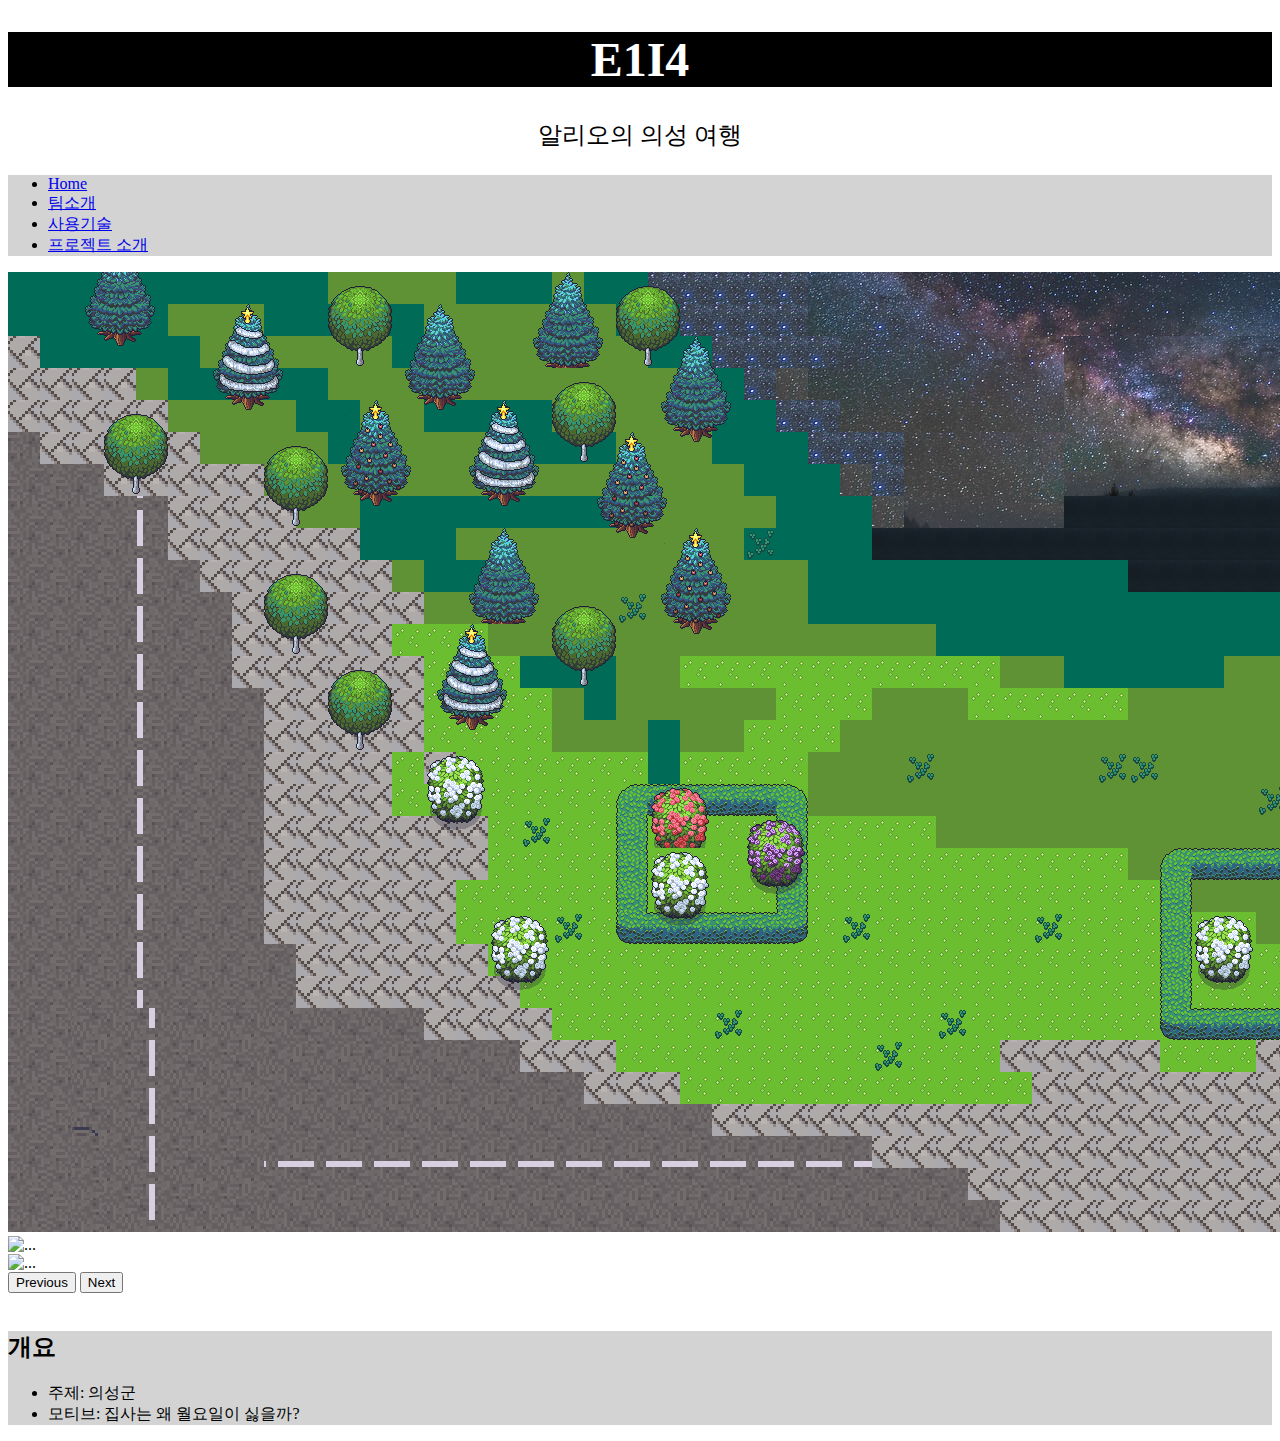
==== index.html @ e84ea36a "Update index.html" ====
<!DOCTYPE html>
<html lang="en">
<head>
    <meta charset="UTF-8">
    <meta http-equiv="X-UA-Compatible" content="IE=edge">
    <meta name="viewport" content="width=device-width, initial-scale=1.0">
    <title>Document</title>
    <link href="https://cdn.jsdelivr.net/npm/bootstrap@5.2.3/dist/css/bootstrap.min.css" rel="stylesheet" integrity="sha384-rbsA2VBKQhggwzxH7pPCaAqO46MgnOM80zW1RWuH61DGLwZJEdK2Kadq2F9CUG65" crossorigin="anonymous">
    <script src="https://cdn.jsdelivr.net/npm/bootstrap@5.2.3/dist/js/bootstrap.bundle.min.js" integrity="sha384-kenU1KFdBIe4zVF0s0G1M5b4hcpxyD9F7jL+jjXkk+Q2h455rYXK/7HAuoJl+0I4" crossorigin="anonymous"></script>
    <style>
        .title{
            background-color: black;
            font-size: 3rem;
            color: white;
            text-align: center;
        }
        .subtitle{
            font-size: 1.5rem;
            text-align: center;
        }
        nav{
            text-align: center;
        }
        footer{
            background-color: lightgray;
        }
        ul{
          background-color: lightgray;
        }
    </style>
</head>
<body>
    <div>
        <h1 class="title">E1I4</h1>
        <p class="subtitle">알리오의 의성 여행</p>
    </div>

    <ul class="nav justify-content-center">
        <li class="nav-item">
          <a class="nav-link active" aria-current="page" href="index.html">Home</a>
        </li>
        <li class="nav-item">
          <a class="nav-link" href="t.html">팀소개</a>
        </li>
        <li class="nav-item">
          <a class="nav-link" href="tech.html">사용기술</a>
        </li>
        <li class="nav-item">
          <a class="nav-link" href="pd.html">프로젝트 소개</a>
        </li>
    </ul>

    <div id="carouselExampleFade" class="carousel slide carousel-fade" data-bs-ride="carousel">
        <div class="carousel-inner">
          <div class="carousel-item active">
            <img src="img/KakaoTalk_20221220_142738911.png" class="d-block w-100" alt="...">
          </div>
          <div class="carousel-item">
            <img src="..." class="d-block w-100" alt="...">
          </div>
          <div class="carousel-item">
            <img src="..." class="d-block w-100" alt="...">
          </div>
        </div>
        <button class="carousel-control-prev" type="button" data-bs-target="#carouselExampleFade" data-bs-slide="prev">
          <span class="carousel-control-prev-icon" aria-hidden="true"></span>
          <span class="visually-hidden">Previous</span>
        </button>
        <button class="carousel-control-next" type="button" data-bs-target="#carouselExampleFade" data-bs-slide="next">
          <span class="carousel-control-next-icon" aria-hidden="true"></span>
          <span class="visually-hidden">Next</span>
        </button>
      </div>
      <br>

      <footer>
        <h2>개요</h2>
        <ul>
            <li>주제: 의성군</li>
            <li>모티브: 집사는 왜 월요일이 싫을까?</li>
        </ul>
      </footer>
</body>
</html>
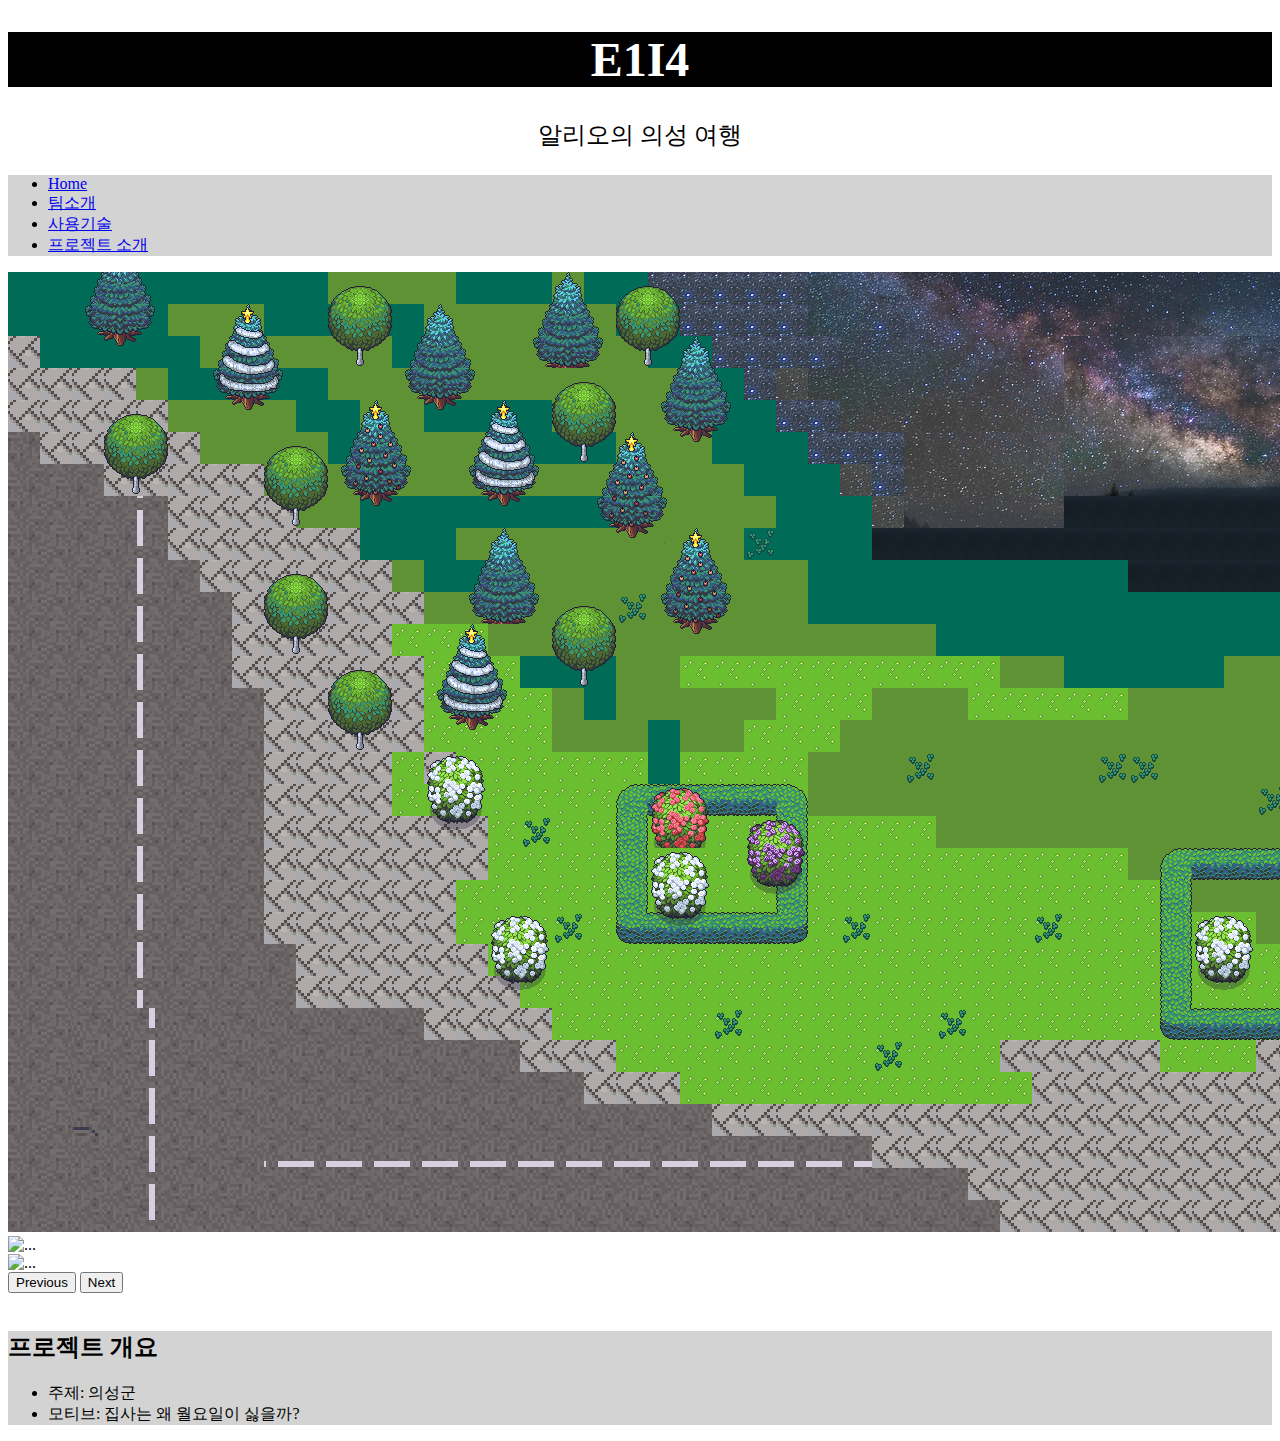
==== commit 4f3670bb: "Update index.html" ====
--- a/index.html
+++ b/index.html
@@ -74,7 +74,7 @@
       <br>
 
       <footer>
-        <h2>개요</h2>
+        <h2>프로젝트 개요</h2>
         <ul>
             <li>주제: 의성군</li>
             <li>모티브: 집사는 왜 월요일이 싫을까?</li>
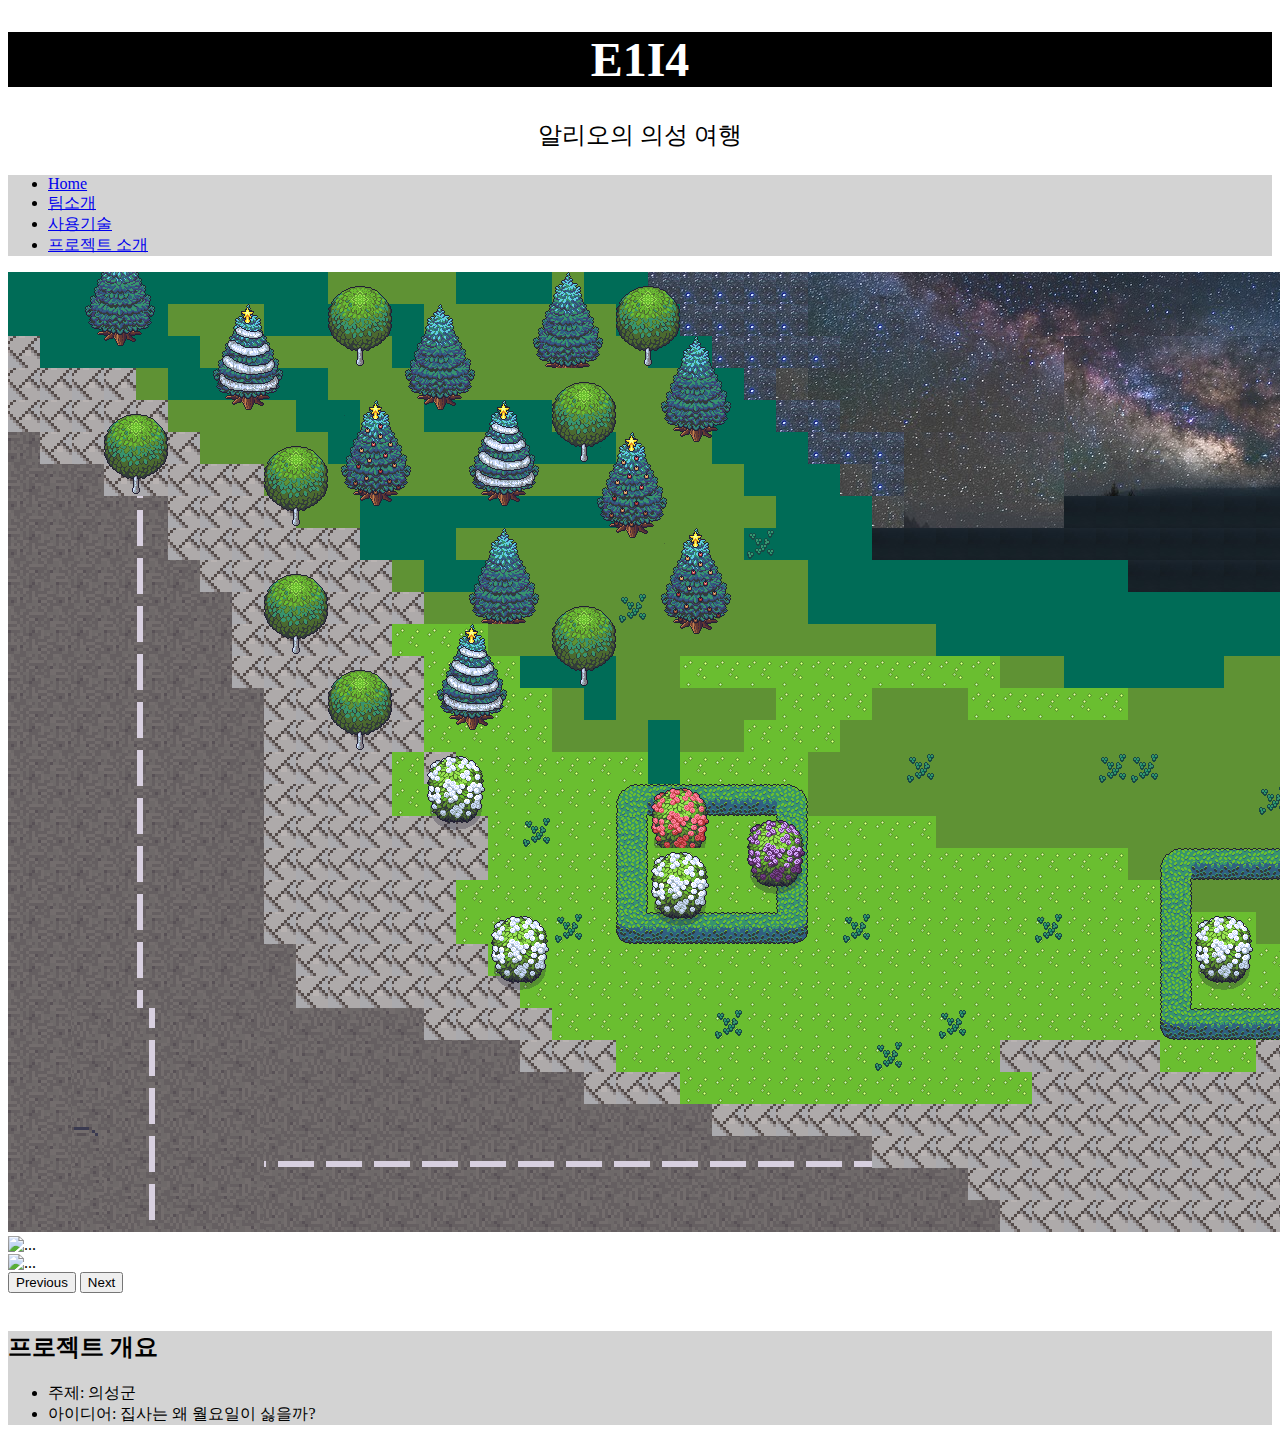
==== commit 37fb518c: "Update index.html" ====
--- a/index.html
+++ b/index.html
@@ -77,7 +77,7 @@
         <h2>프로젝트 개요</h2>
         <ul>
             <li>주제: 의성군</li>
-            <li>모티브: 집사는 왜 월요일이 싫을까?</li>
+            <li>아이디어: 집사는 왜 월요일이 싫을까?</li>
         </ul>
       </footer>
 </body>
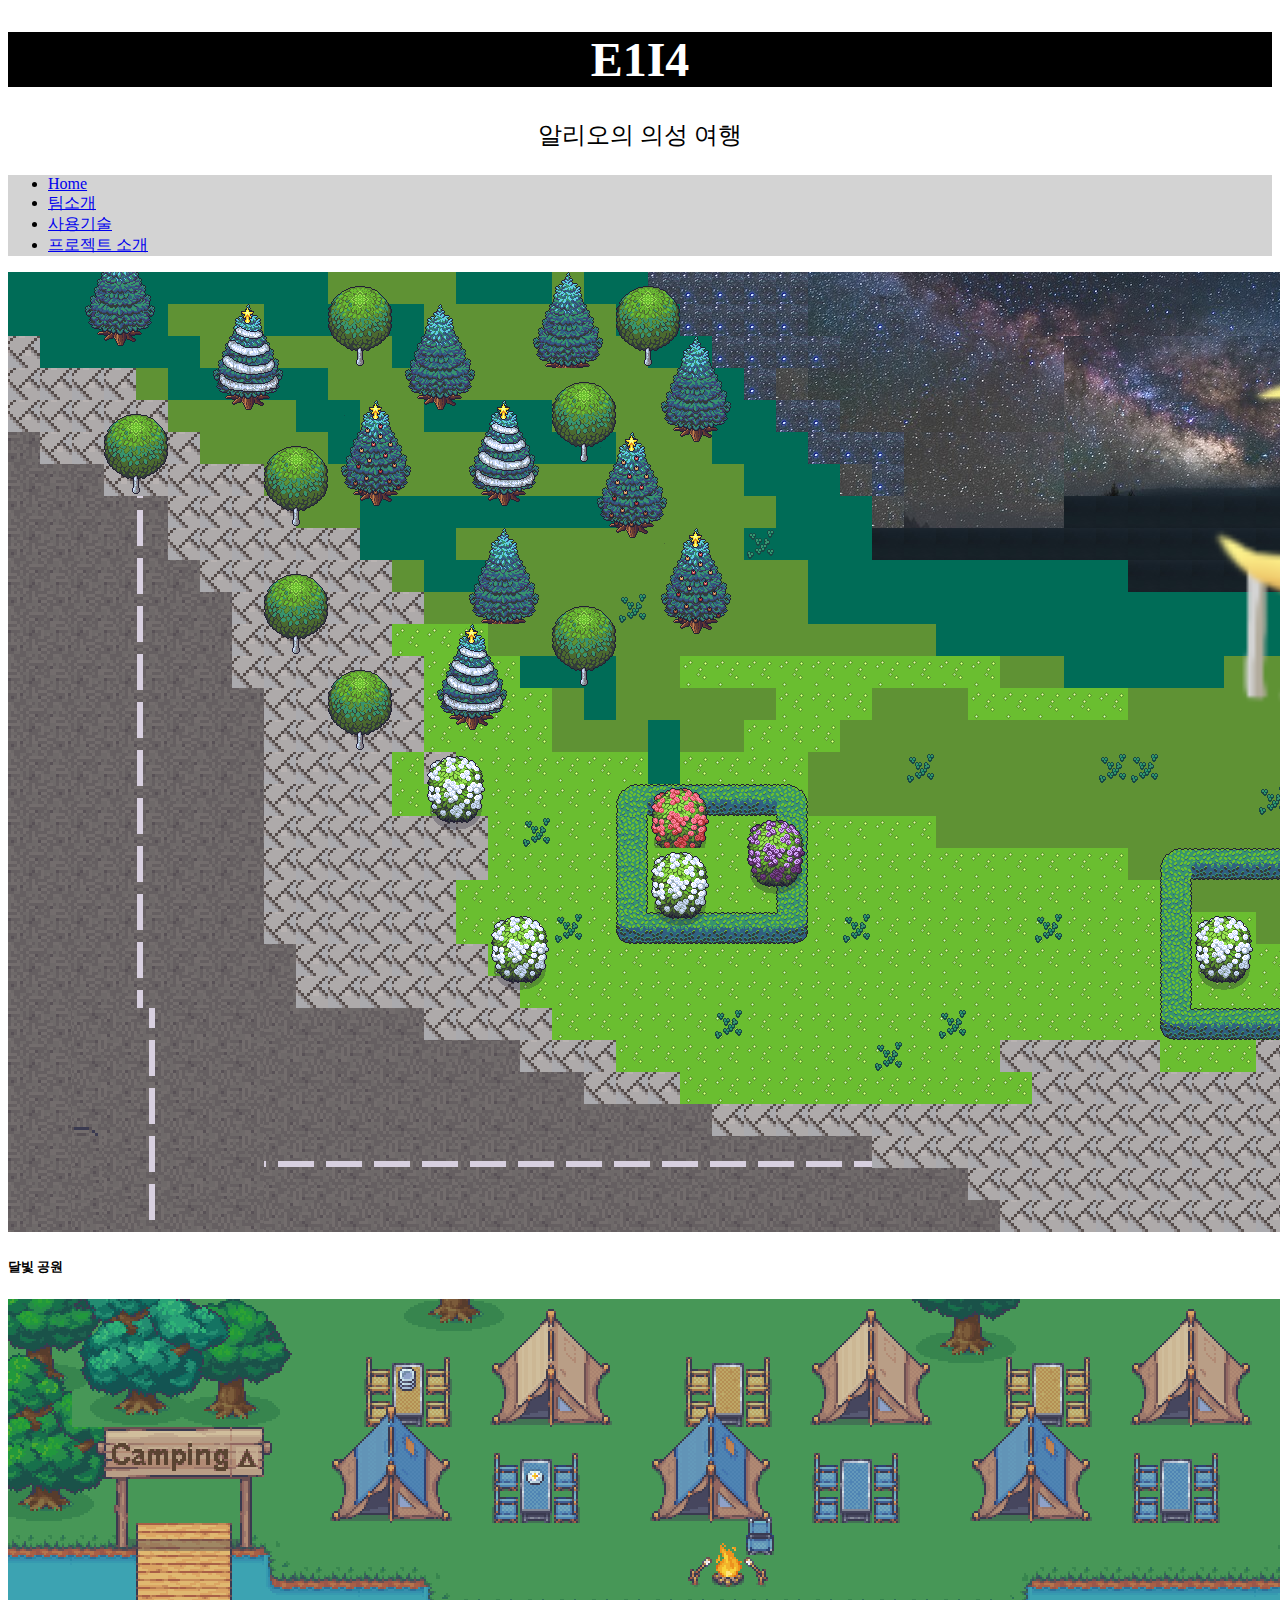
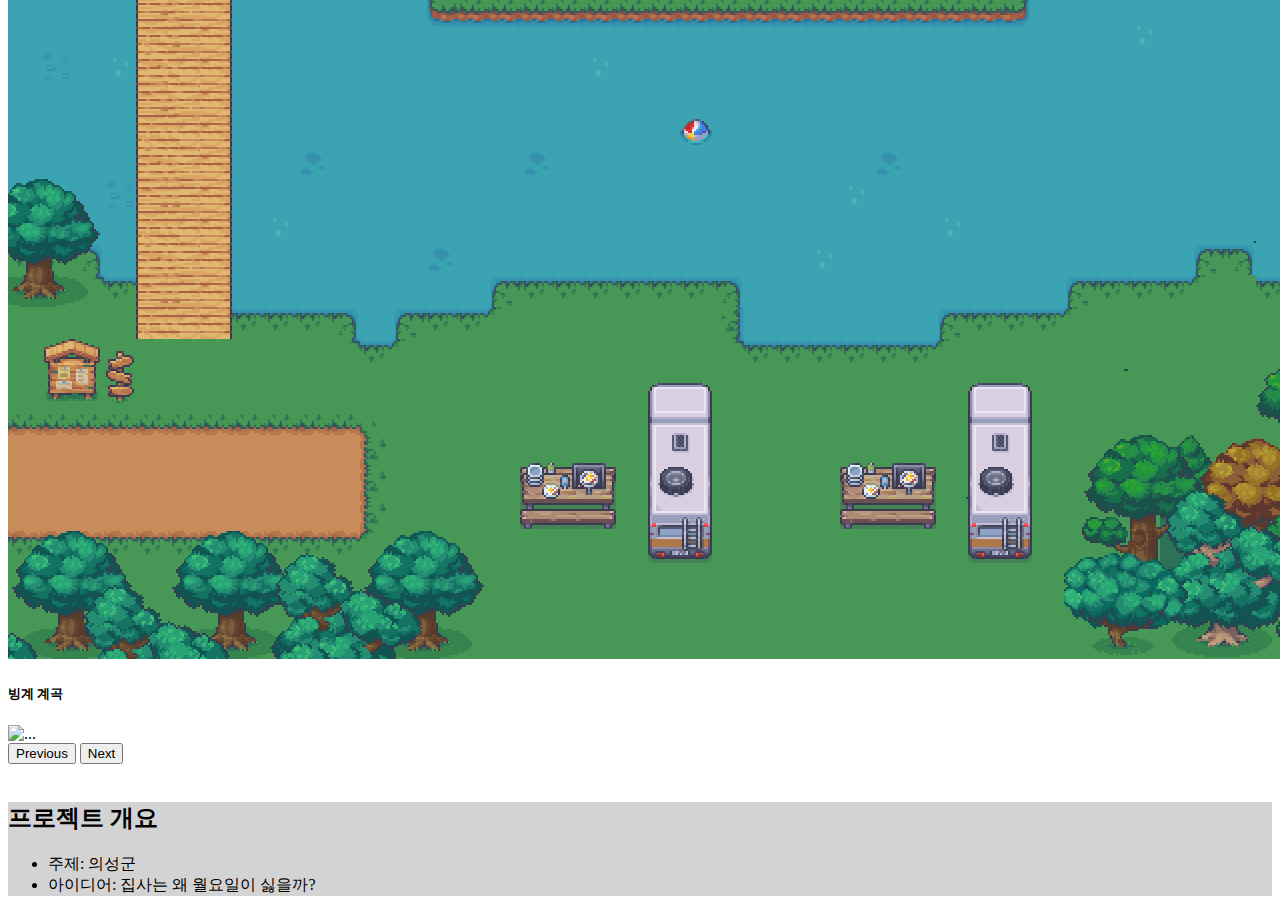
==== commit 68d628e8: "Update index.html" ====
--- a/index.html
+++ b/index.html
@@ -53,10 +53,16 @@
     <div id="carouselExampleFade" class="carousel slide carousel-fade" data-bs-ride="carousel">
         <div class="carousel-inner">
           <div class="carousel-item active">
-            <img src="img/KakaoTalk_20221220_142738911.png" class="d-block w-100" alt="...">
+            <img src="img/KakaoTalk_20221221_193700383.png" class="d-block w-100" alt="...">
+            <div class="carousel-caption d-none d-md-block">
+              <h5>달빛 공원</h5>
+            </div>
           </div>
           <div class="carousel-item">
-            <img src="..." class="d-block w-100" alt="...">
+            <img src="img/KakaoTalk_20221221_193721619.png" class="d-block w-100" alt="...">
+            <div class="carousel-caption d-none d-md-block">
+              <h5>빙계 계곡</h5>
+            </div>
           </div>
           <div class="carousel-item">
             <img src="..." class="d-block w-100" alt="...">
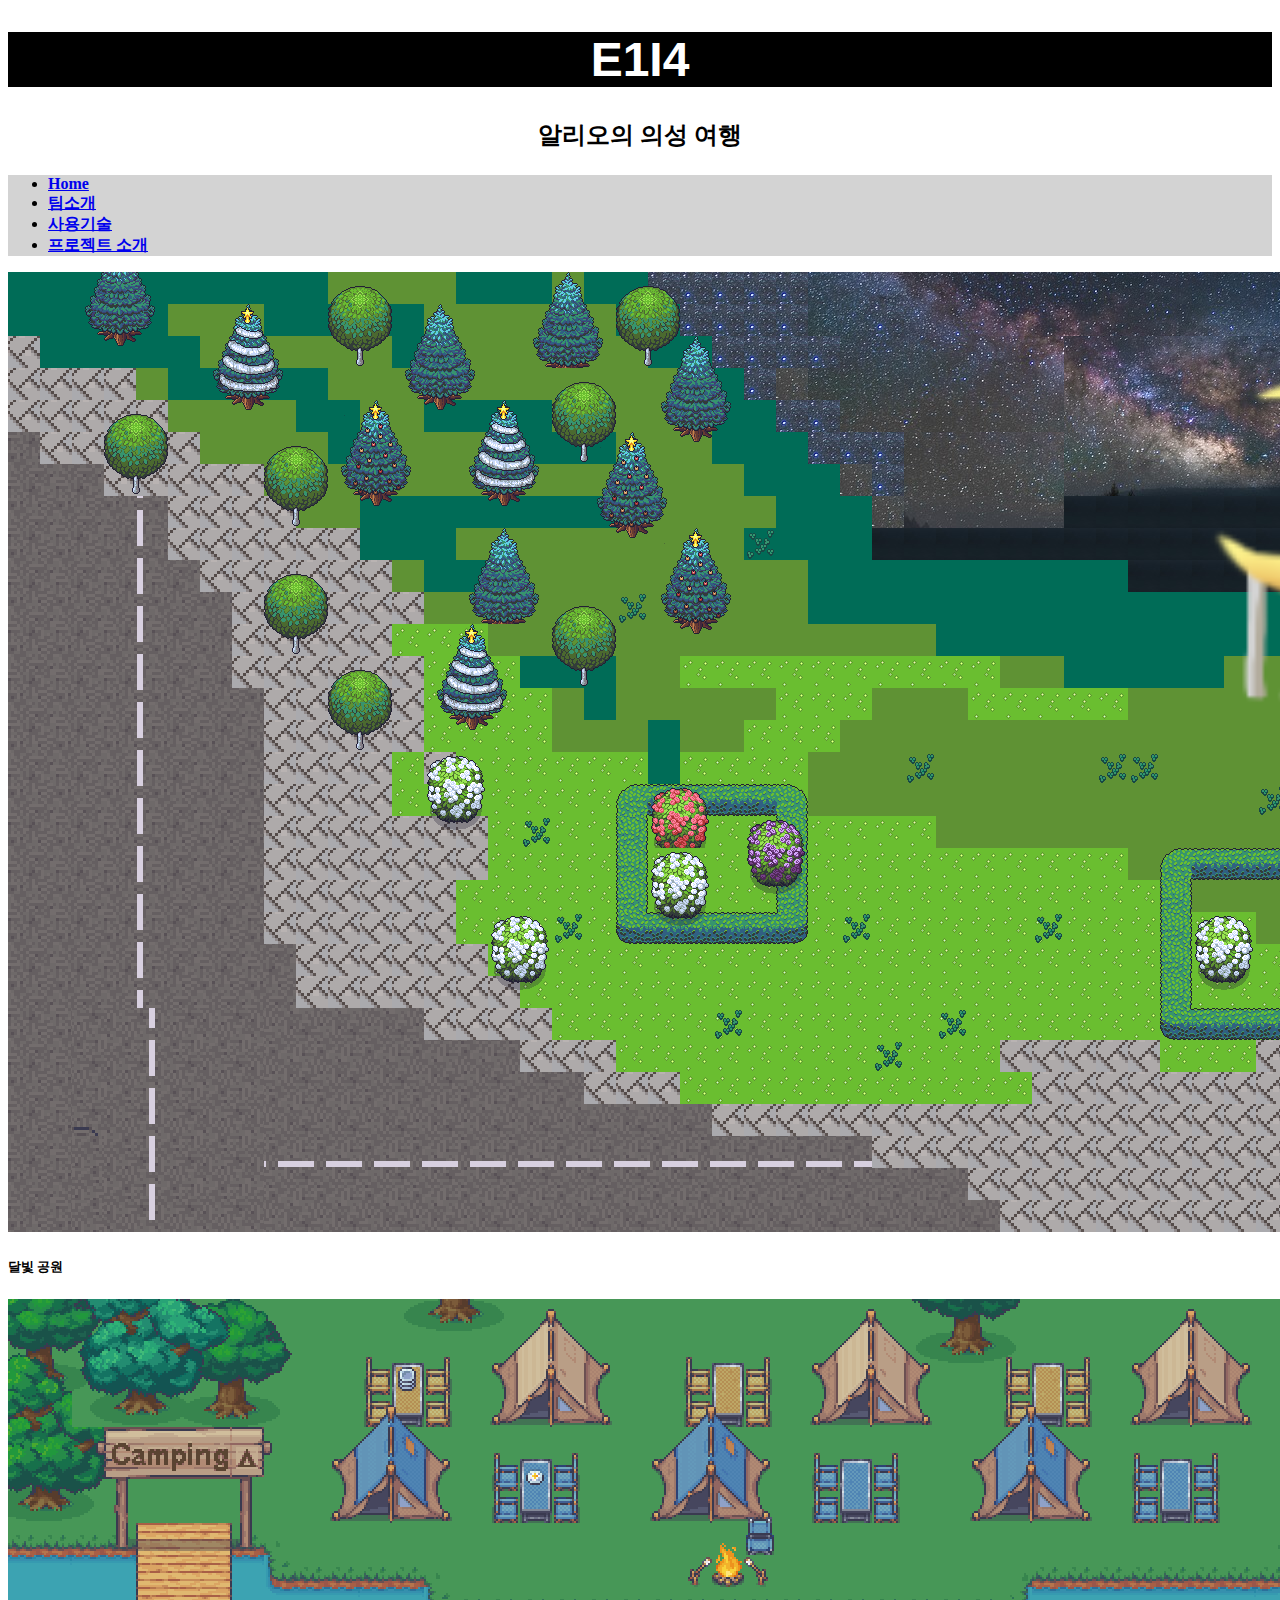
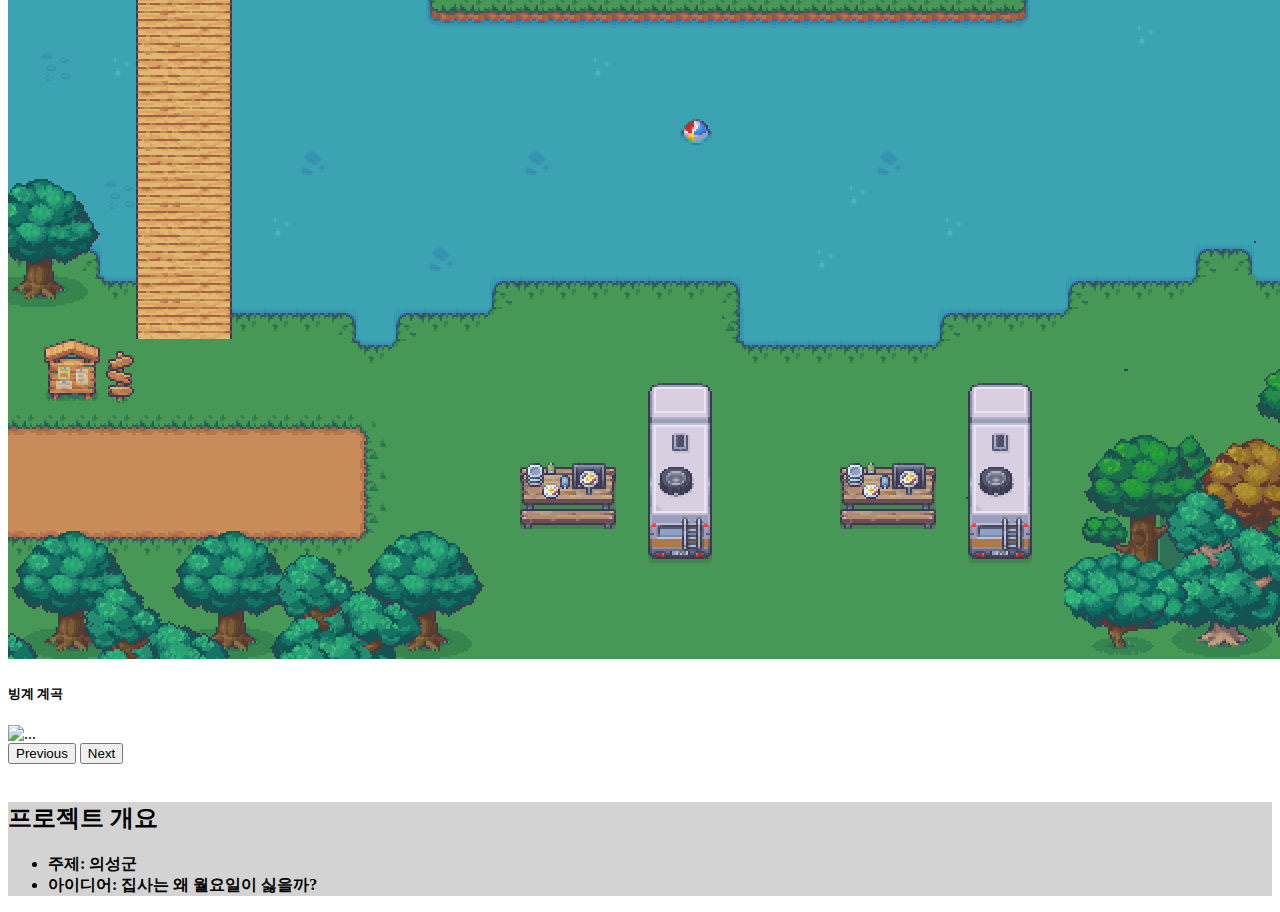
==== commit c9e8295c: "Update index.html" ====
--- a/index.html
+++ b/index.html
@@ -7,6 +7,7 @@
     <title>Document</title>
     <link href="https://cdn.jsdelivr.net/npm/bootstrap@5.2.3/dist/css/bootstrap.min.css" rel="stylesheet" integrity="sha384-rbsA2VBKQhggwzxH7pPCaAqO46MgnOM80zW1RWuH61DGLwZJEdK2Kadq2F9CUG65" crossorigin="anonymous">
     <script src="https://cdn.jsdelivr.net/npm/bootstrap@5.2.3/dist/js/bootstrap.bundle.min.js" integrity="sha384-kenU1KFdBIe4zVF0s0G1M5b4hcpxyD9F7jL+jjXkk+Q2h455rYXK/7HAuoJl+0I4" crossorigin="anonymous"></script>
+    <link rel="stylesheet" href="css/style.css">
     <style>
         .title{
             background-color: black;
@@ -80,10 +81,10 @@
       <br>
 
       <footer>
-        <h2>프로젝트 개요</h2>
+        <h2 class="produce">프로젝트 개요</h2>
         <ul>
-            <li>주제: 의성군</li>
-            <li>아이디어: 집사는 왜 월요일이 싫을까?</li>
+            <li class="subject">주제: 의성군</li>
+            <li class="idea">아이디어: 집사는 왜 월요일이 싫을까?</li>
         </ul>
       </footer>
 </body>
--- a/css/style.css
+++ b/css/style.css
@@ -0,0 +1,44 @@
+h1{
+    font-family: 'Alumni Sans Collegiate One', sans-serif;
+}
+
+.subtitle{
+    font-weight: 700;
+}
+
+h5{
+    font-weight: 800;
+}
+.title{
+    font-weight: 700;
+}
+.produce{
+    font-weight: 700;
+}
+.subject{
+    font-weight: 700;
+}
+.idea{
+    font-weight: 700;
+}
+.nav-link{
+    font-weight: 700;
+}
+.plan{
+    font-weight: 700;
+}
+.game{
+    font-weight: 700;
+}
+.card-title{
+    font-weight: 700;
+}
+.card-text{
+    font-weight: 700;
+}
+.tech{
+    font-weight: 700;
+}
+.tool{
+    font-weight: 700;
+}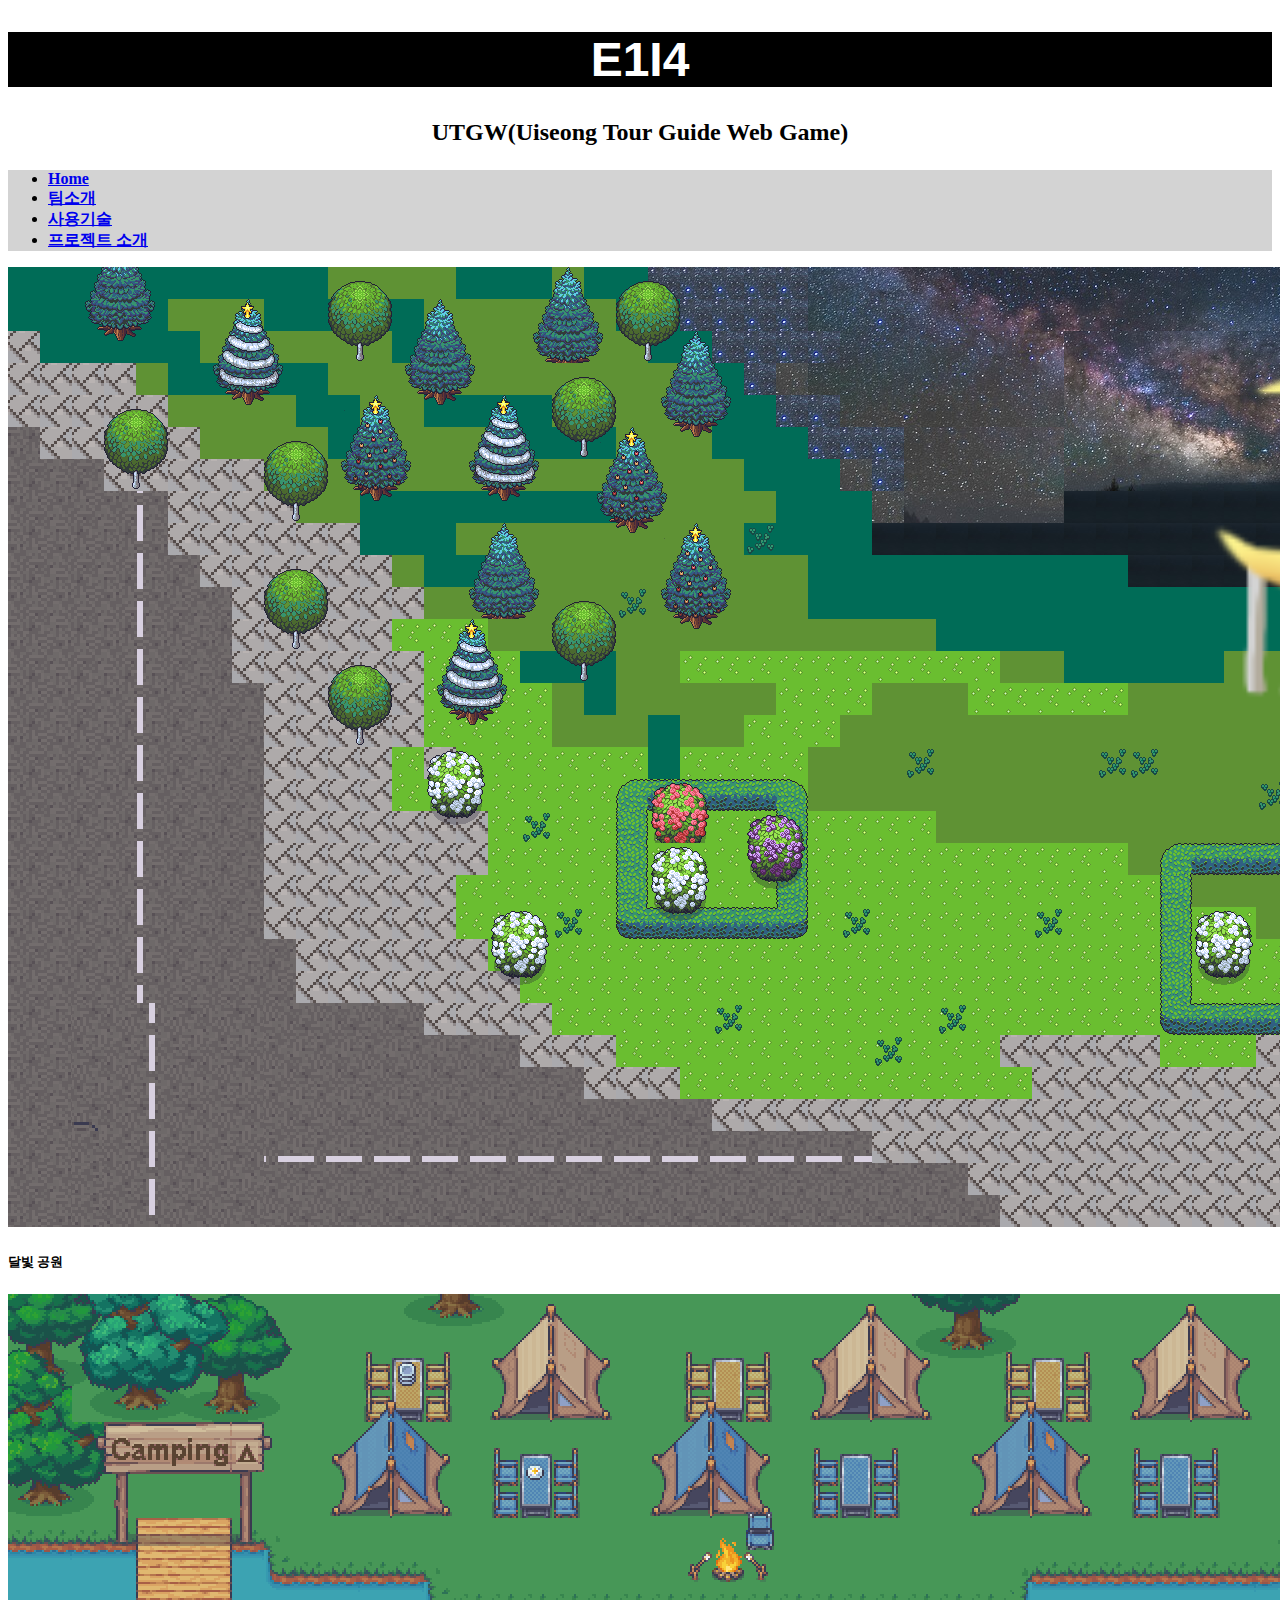
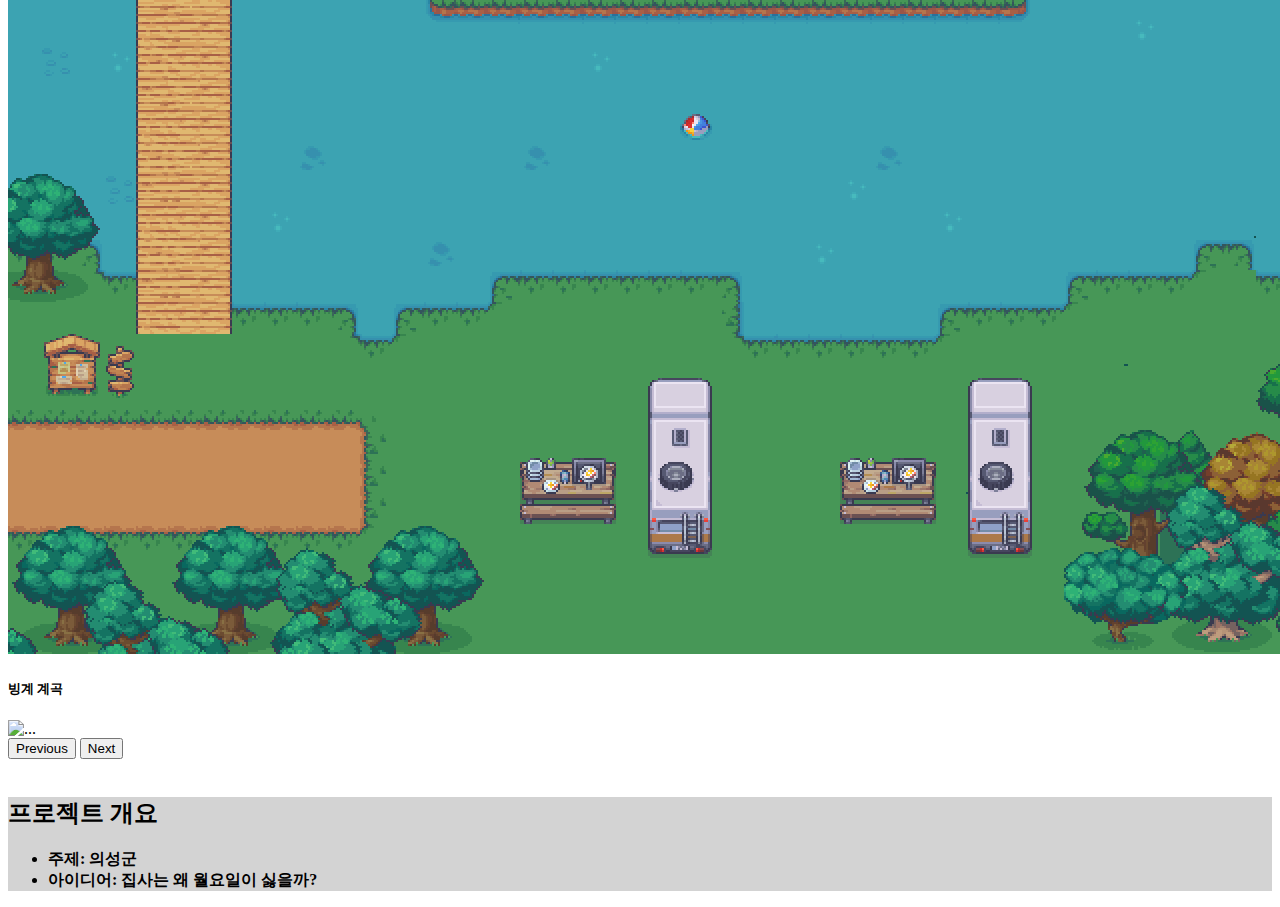
==== commit cab852d5: "Update index.html" ====
--- a/index.html
+++ b/index.html
@@ -28,12 +28,15 @@
         ul{
           background-color: lightgray;
         }
+        .t1{
+          color: black;
+        }
     </style>
 </head>
 <body>
     <div>
         <h1 class="title">E1I4</h1>
-        <p class="subtitle">알리오의 의성 여행</p>
+        <p class="subtitle">UTGW(Uiseong Tour Guide Web Game)</p>
     </div>
 
     <ul class="nav justify-content-center">
@@ -56,13 +59,13 @@
           <div class="carousel-item active">
             <img src="img/KakaoTalk_20221221_193700383.png" class="d-block w-100" alt="...">
             <div class="carousel-caption d-none d-md-block">
-              <h5>달빛 공원</h5>
+              <h5 class="t1">달빛 공원</h5>
             </div>
           </div>
           <div class="carousel-item">
             <img src="img/KakaoTalk_20221221_193721619.png" class="d-block w-100" alt="...">
             <div class="carousel-caption d-none d-md-block">
-              <h5>빙계 계곡</h5>
+              <h5 class="t1">빙계 계곡</h5>
             </div>
           </div>
           <div class="carousel-item">
--- a/css/style.css
+++ b/css/style.css
@@ -41,4 +41,10 @@
 }
 .tool{
     font-weight: 700;
-}+}
+.accordion-body{
+    font-weight: 700;
+}
+.accordion-button{
+    font-weight: 700;
+}
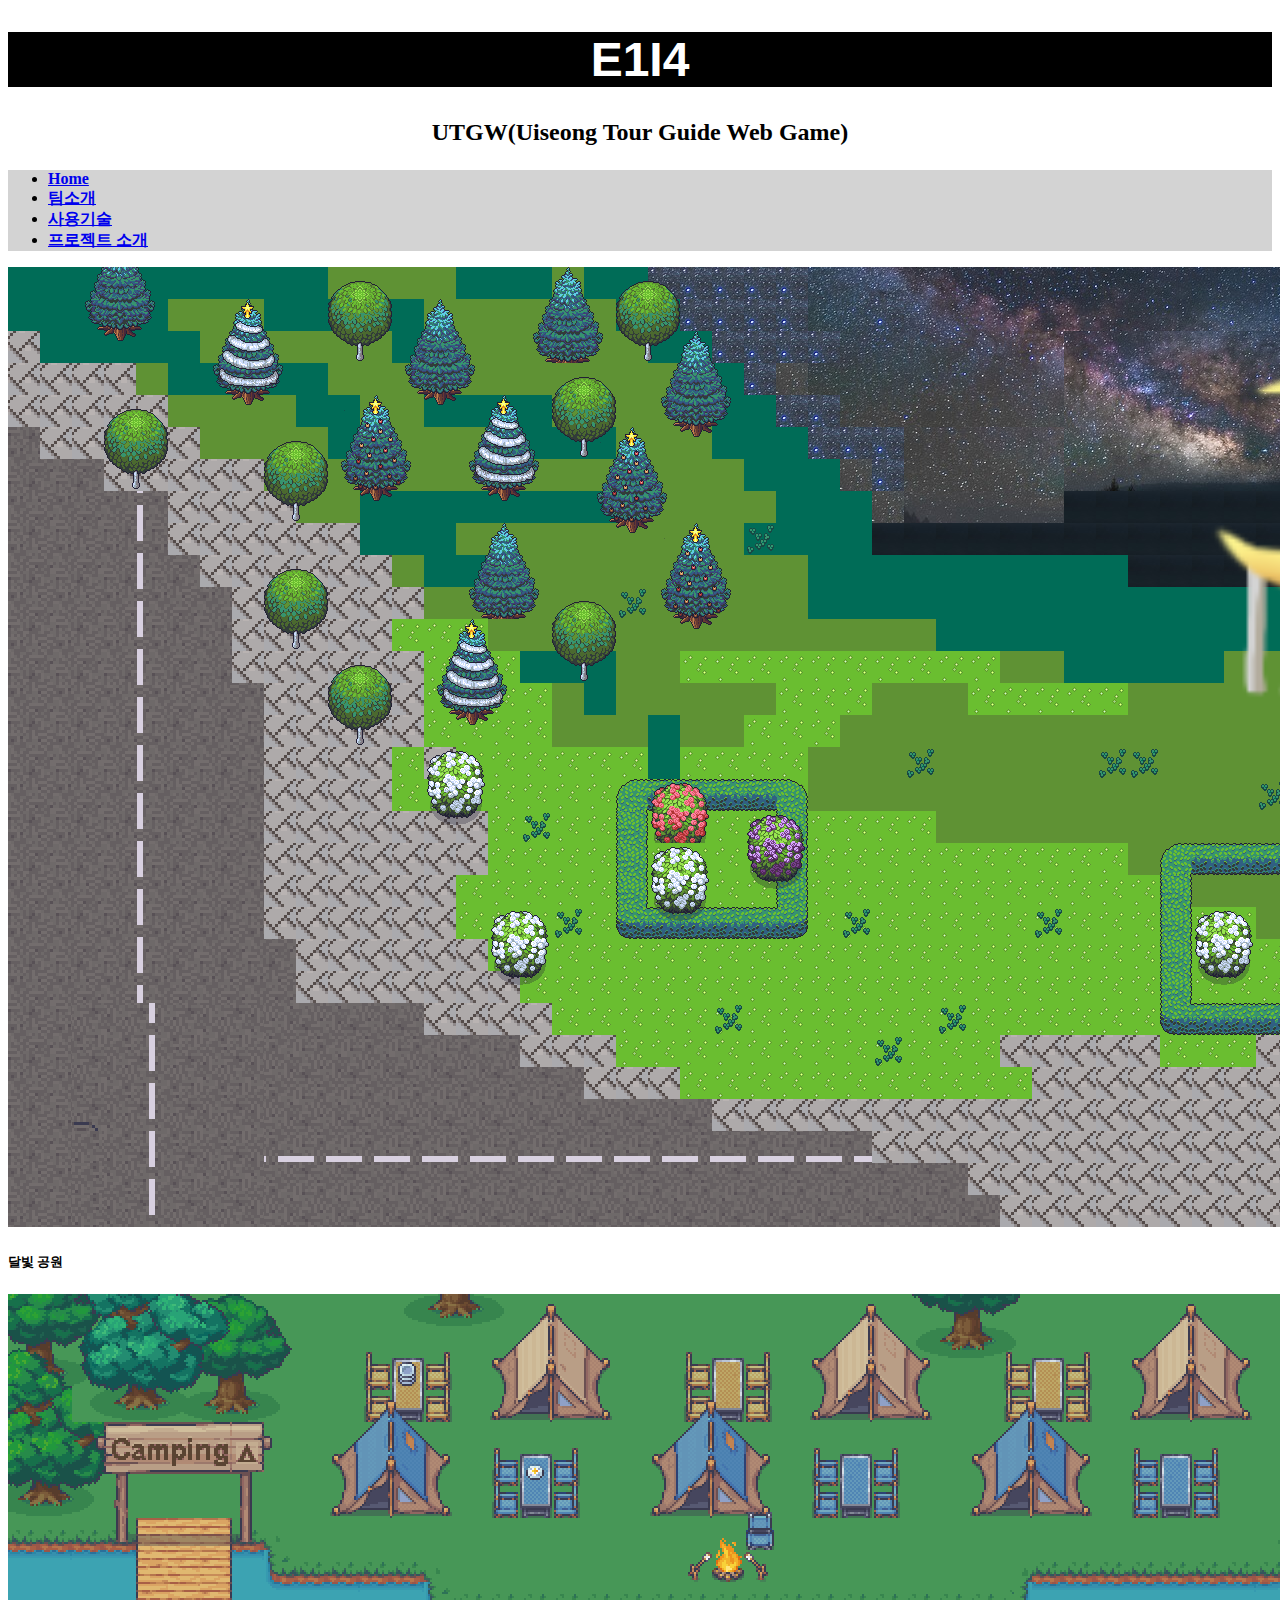
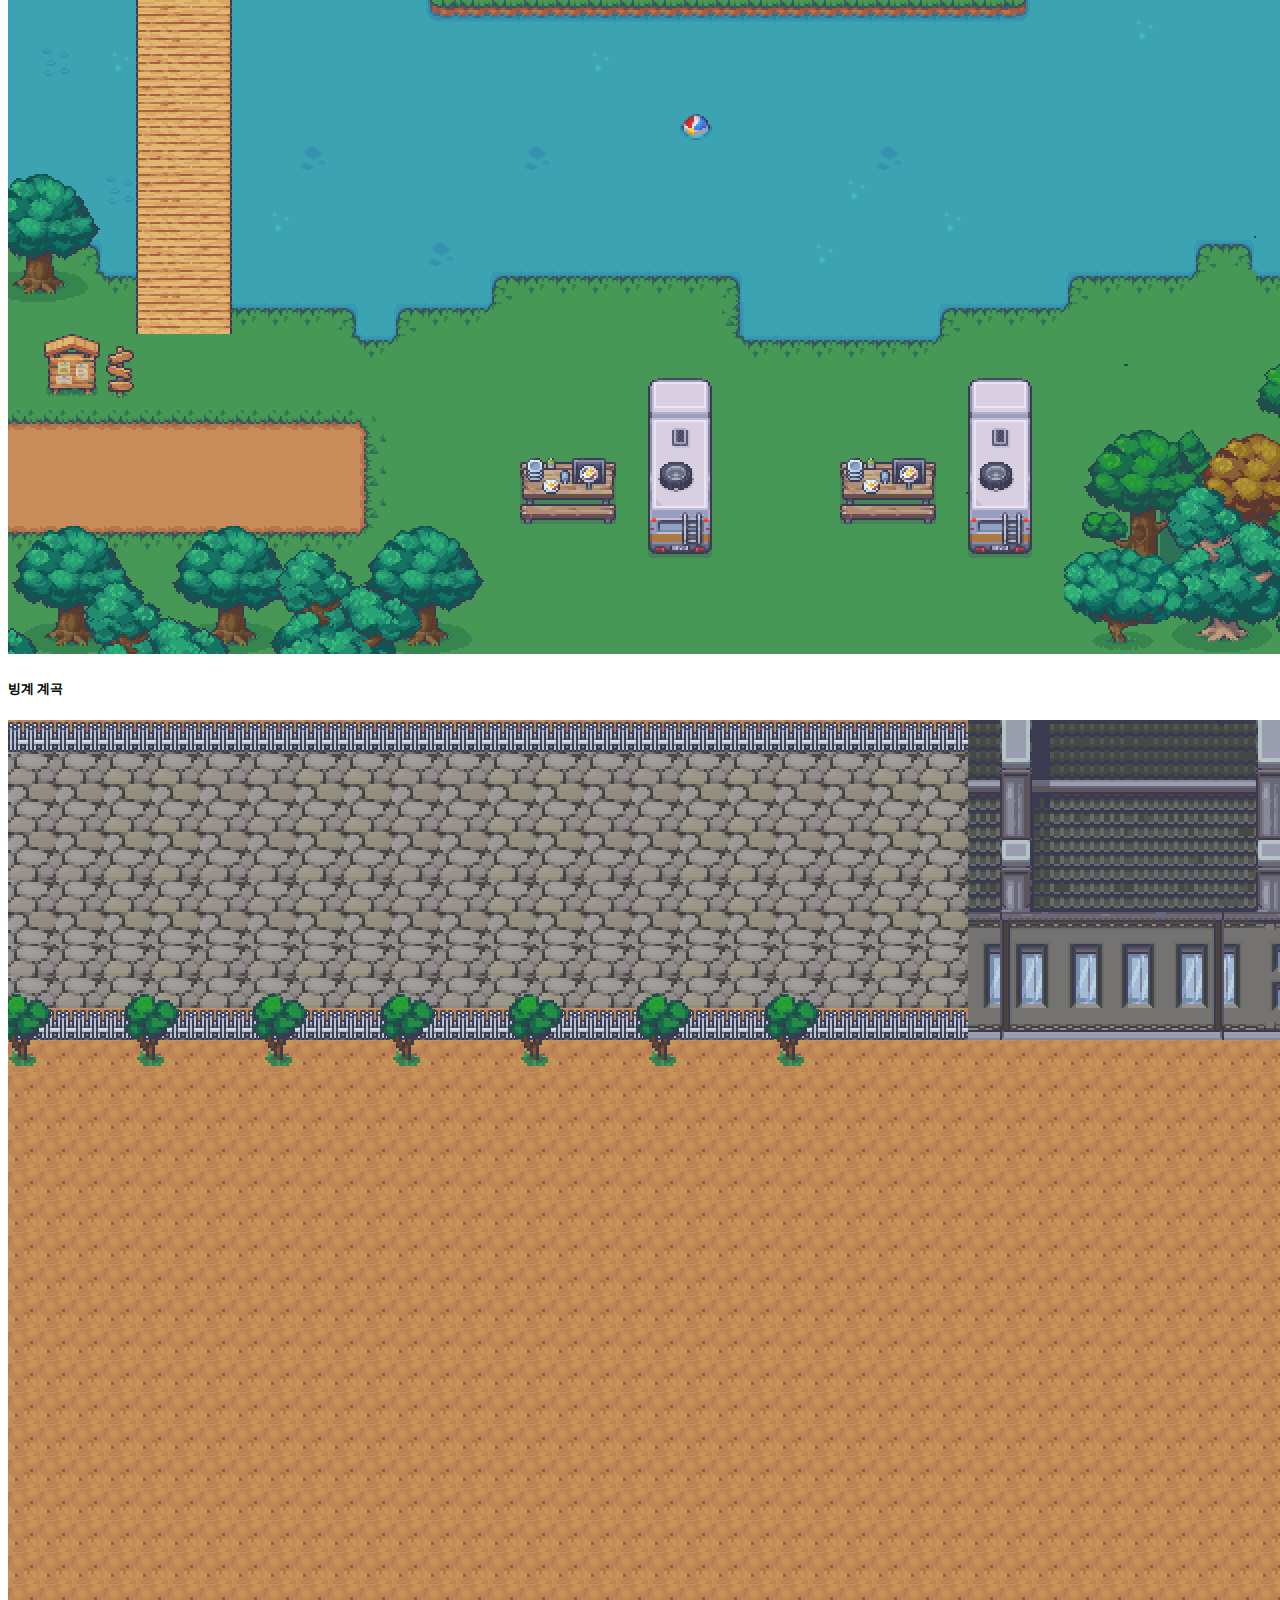
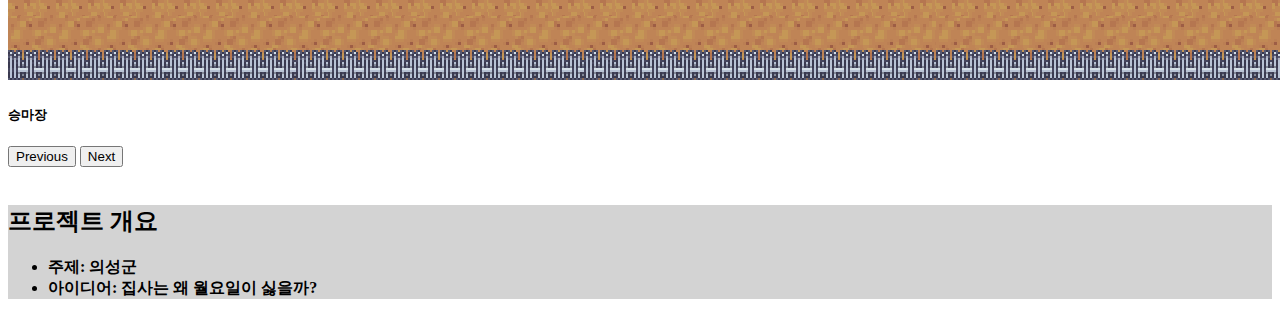
==== commit 37a4ebc5: "Update index.html" ====
--- a/index.html
+++ b/index.html
@@ -69,7 +69,10 @@
             </div>
           </div>
           <div class="carousel-item">
-            <img src="..." class="d-block w-100" alt="...">
+            <img src="img/horse.png" class="d-block w-100" alt="...">
+            <div class="carousel-caption d-none d-md-block">
+              <h5 class="t1">승마장</h5>
+            </div>
           </div>
         </div>
         <button class="carousel-control-prev" type="button" data-bs-target="#carouselExampleFade" data-bs-slide="prev">
